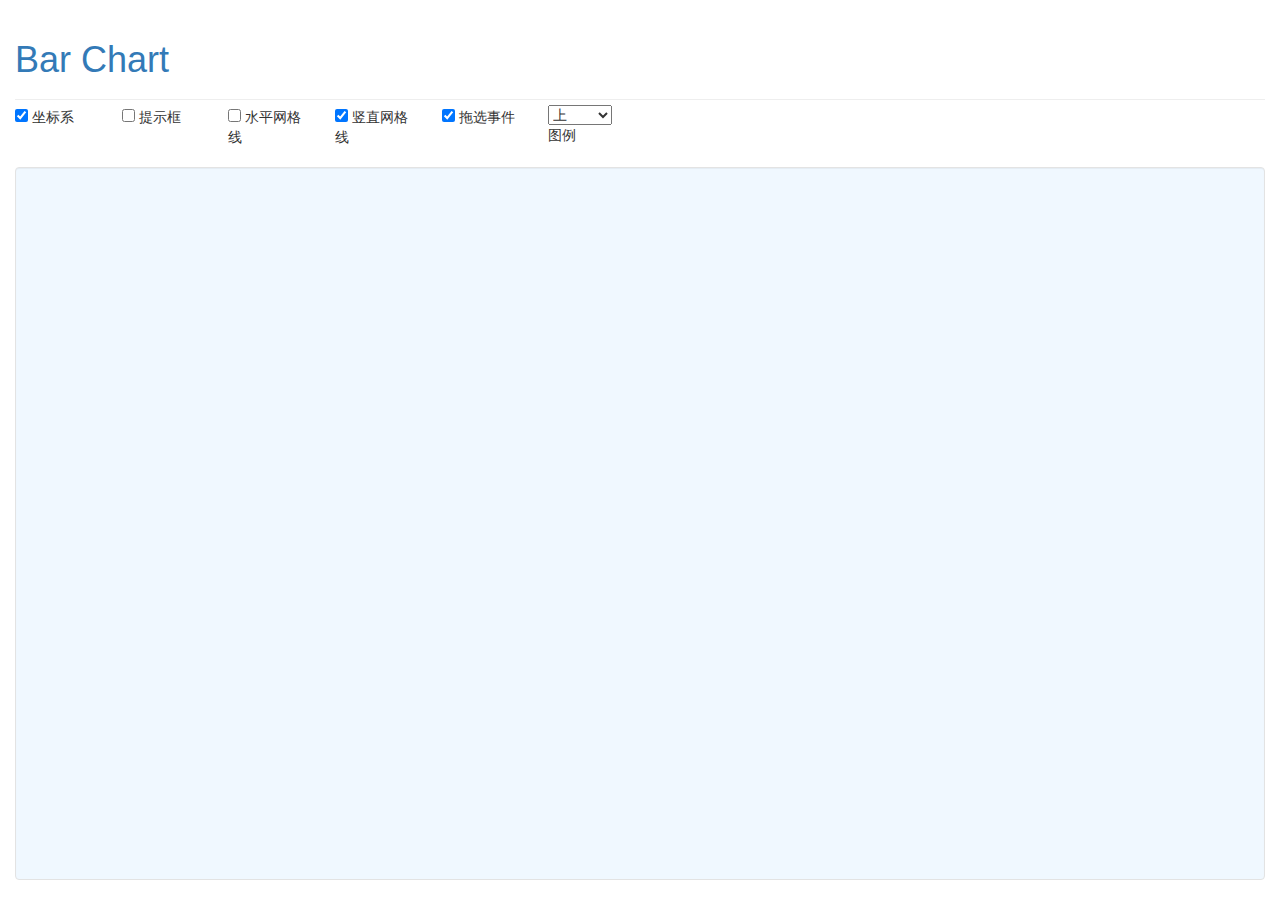
==== test/barchart.html @ 9da00111 "2015-07-03-001 init test template" ====
<!DOCTYPE html>
<html>
	<head>
		<meta charset="UTF-8" content="">
		<title>Bar Chart</title>
		
		<!-- ********plugin******** -->
		<link rel="stylesheet" type="text/css" href="css/bootstrap.min.css">
		<!-- ********custom******** -->
		<link rel="stylesheet" type="text/css" href="../src/common.css">
		<link rel="stylesheet" type="text/css" href="../src/barchart/barchart.css">
		<style type="text/css">
			.header a:hover{
				text-decoration: none;
			}
			.menu{
				margin-top: -15px;
				margin-bottom: 20px;
			}
			.chart{
				background-color: aliceblue;
			}
		</style>

		<!-- ********plugin******** -->
		<script type="text/javascript" src="js/jquery-2.1.4.min.js"></script>
		<script type="text/javascript" src="js/bootstrap.min.js"></script>
		<script type="text/javascript" src="js/d3.min.js"></script>
		<!-- ********custom******** -->
		<script type="text/javascript" src="../src/common.js"></script>
		<script type="text/javascript" src="../src/barchart/barchart.js"></script>

	</head>
	<body>
		<div class="container-fluid">
			<!-- Header -->
			<div class="page-header header">
				<h1>
					<a href="#">Bar Chart</a>
				</h1>
			</div>
			<!-- Menu -->
			<div class="row menu">
				<span class="col-md-1">
					<input type="checkbox" class="cursor-pointer" value="showLabel" checked="checked">
					<span class="cursor-pointer">坐标系</span>
				</span>
				<span class="col-md-1">
					<input type="checkbox" class="cursor-pointer" value="showTips">
					<span class="cursor-pointer">提示框</span>
				</span>
				<span class="col-md-1">
					<input type="checkbox" class="cursor-pointer" value="row">
					<span class="cursor-pointer">水平网格线</span>
				</span>
				<span class="col-md-1">
					<input type="checkbox" class="cursor-pointer" value="column" checked="checked">
					<span class="cursor-pointer">竖直网格线</span>
				</span>
				<span class="col-md-1">
					<input type="checkbox" class="cursor-pointer" value="brush" checked="checked">
					<span class="cursor-pointer">拖选事件</span>
				</span>
				<span class="col-md-1">
					<select name="legendPosition" class="cursor-pointer">
						<option value="none">不显示</option>
						<option value="top" selected="selected">上</option>
						<option value="bottom">下</option>
						<option value="left">左</option>
						<option value="right">右</option>
					</select>
					图例
				</span>
			</div>
			<!-- Chart -->
			<div class="well chart"></div>
		</div>

		<!-- script -->
		<script type="text/javascript">
			var RTimer = null;
			$(window).resize(function(event) {
				if (RTimer != null) clearTimeout(RTimer);
				RTimer = setTimeout(function () {
					var $chart = $('.chart');
					var pos = $chart.position();
					var WH = $(window).height();
					var CH = WH - pos.top - 60;
					if (CH < 300) CH = 300;
					$chart.height(CH);

					//--begin

					//--end
				}, 100);
			}).resize();

			$('.menu > span > span').unbind("click").click(function(event) {
				$(this).siblings('input[type=checkbox]').click();
			});
			$('.menu input[type=checkbox]').unbind("click").click(function(event) {
				//this.checked
			});
		</script>
	</body>
</html>
---- src/common.css ----
.cursor-pointer{
	cursor: pointer!important;
}
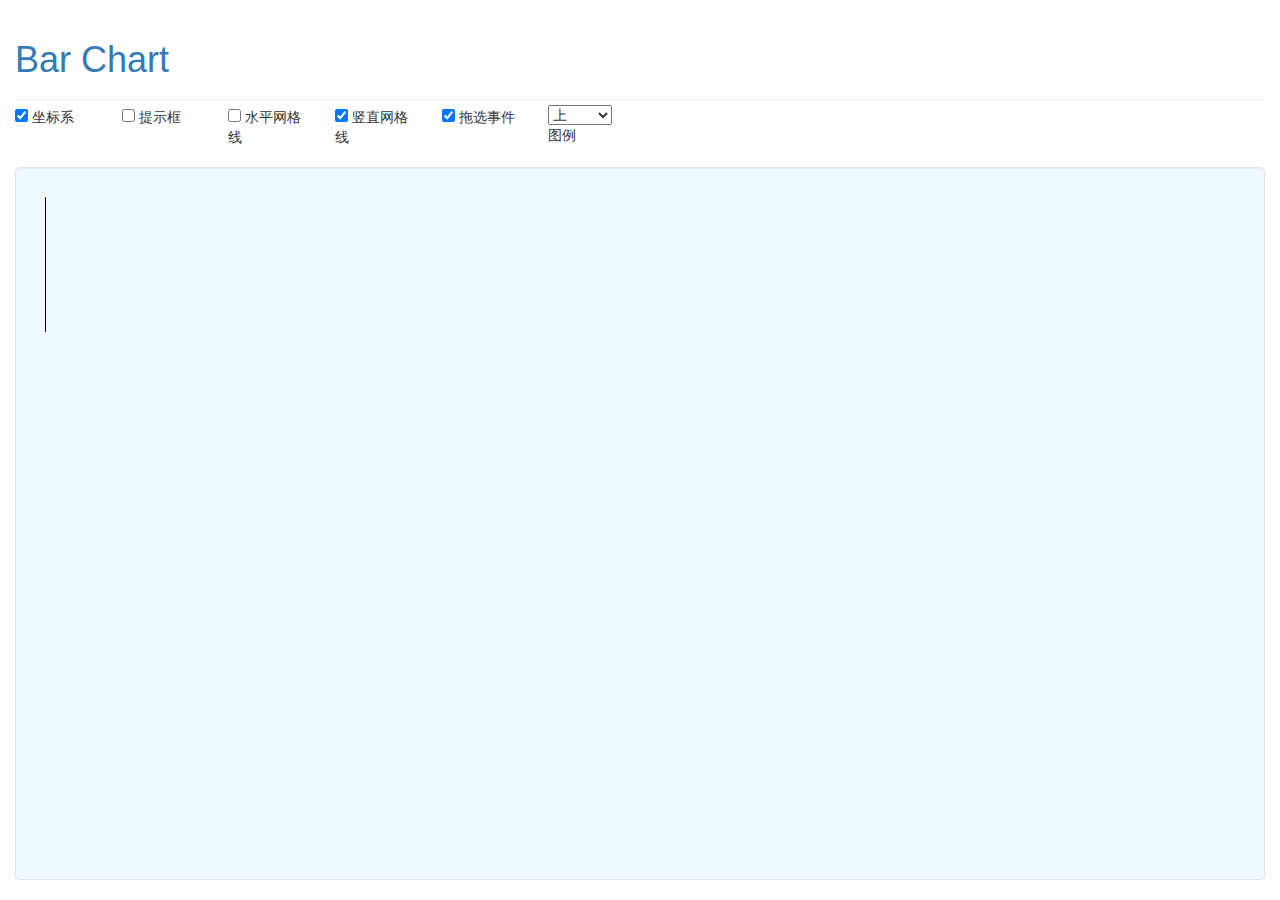
==== commit 7873b8b8: "2015-07-03-004 make bar-chart 40% finish some methods: architecture,API,_create,_init,_update,_redra" ====
--- a/test/barchart.html
+++ b/test/barchart.html
@@ -78,6 +78,35 @@
 
 		<!-- script -->
 		<script type="text/javascript">
+			//for ordinal
+			var NK = [
+				"A", "B", "C", "D", "E", "F", "G",
+				"H", "I", "J", "K", "L", "M", "N",
+				"O", "P", "Q", "R", "S", "T",
+				"U", "V", "W", "X", "Y", "Z"
+			];
+			//for time
+			var BT = (new Date()).getTime();
+			//the chart return api
+			var CAPI = null;
+
+			$('.chart').BarChart({
+				series: [
+					{name: "A", value: 10},
+					{name: "C", value: 50},
+				]
+			});
+
+			//build data by Math.random
+			function buildData () {}
+			function buildName (_) {
+				return NK[_ % NK.length] + (Math.floor(_ / NK.length) + 1);
+			}
+			function buildTime (_, __) {
+				return Math.floor(_ / __) + 1;
+			}
+
+			//for resize event(delay 100ms)
 			var RTimer = null;
 			$(window).resize(function(event) {
 				if (RTimer != null) clearTimeout(RTimer);
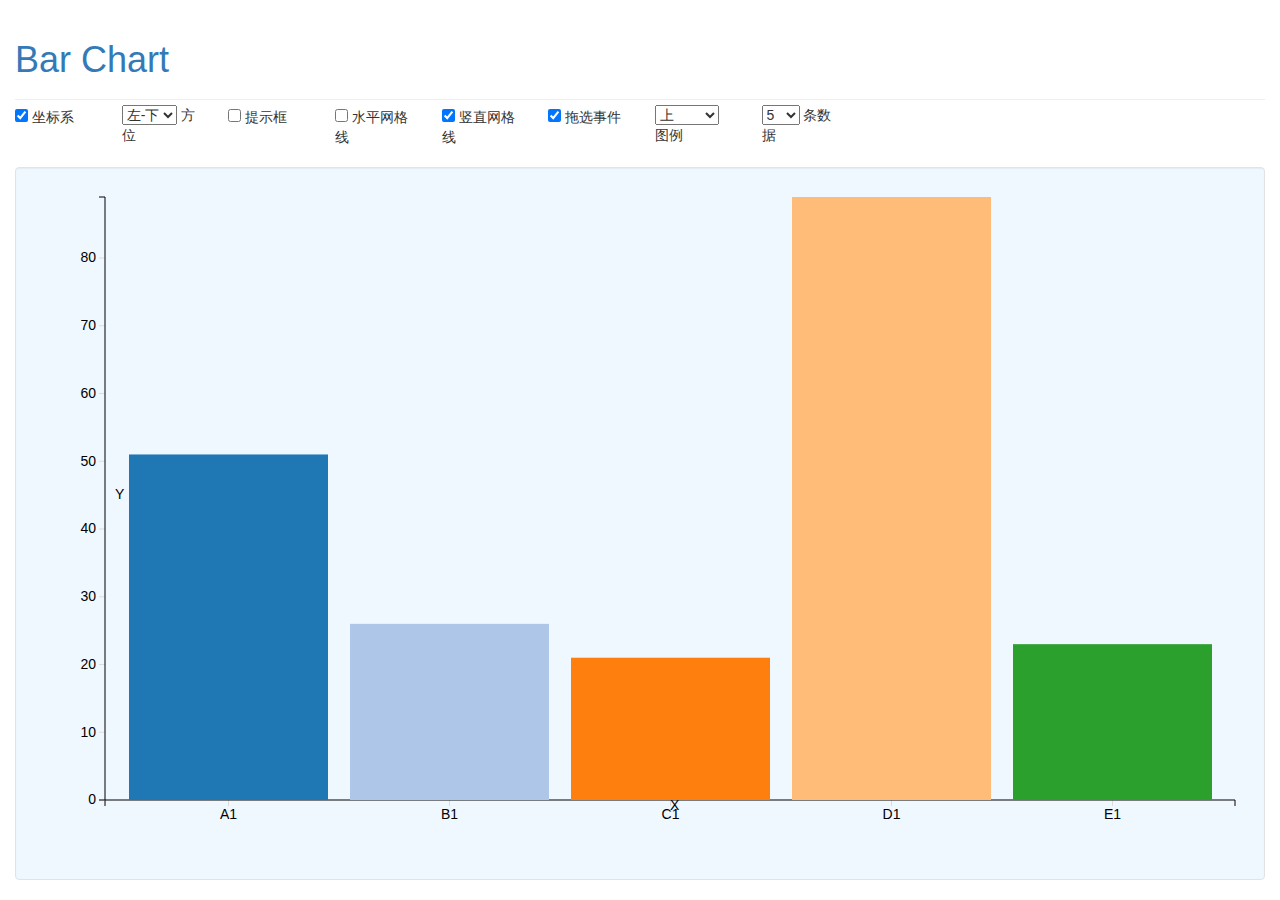
==== commit 08677d02: "2015-07-04-001 finish: the axis's orient, axis's position, update data, redraw, transition; but the " ====
--- a/test/barchart.html
+++ b/test/barchart.html
@@ -46,6 +46,15 @@
 					<span class="cursor-pointer">坐标系</span>
 				</span>
 				<span class="col-md-1">
+					<select name="axisPosition" class="cursor-pointer">
+						<option value="left-bottom" selected="selected">左-下</option>
+						<option value="left-top">左-上</option>
+						<option value="right-bottom">右-下</option>
+						<option value="right-top">右-上</option>
+					</select>
+					方位
+				</span>
+				<span class="col-md-1">
 					<input type="checkbox" class="cursor-pointer" value="showTips">
 					<span class="cursor-pointer">提示框</span>
 				</span>
@@ -71,6 +80,16 @@
 					</select>
 					图例
 				</span>
+				<span class="col-md-1">
+					<select name="dataCount" class="cursor-pointer">
+						<option value="5" selected="selected">5</option>
+						<option value="10">10</option>
+						<option value="20">20</option>
+						<option value="40">40</option>
+						<option value="80">80</option>
+					</select>
+					条数据
+				</span>
 			</div>
 			<!-- Chart -->
 			<div class="well chart"></div>
@@ -90,17 +109,26 @@
 			//the chart return api
 			var CAPI = null;
 
-			$('.chart').BarChart({
-				series: [
-					{name: "A", value: 10},
-					{name: "C", value: 50},
-				]
-			});
+			setTimeout(function () {
+				CAPI = $('.chart').BarChart({
+					series: buildData(5, 100)
+				});
+			}, 200);
 
 			//build data by Math.random
-			function buildData () {}
+			function buildData (count, multi10) {
+				if (count < 5) count = 5;
+				var _ = [];
+				for (var i = 0; i < count; i++) {
+					_.push({name: buildName(i), value: buildValue(multi10)});
+				}
+				return _;
+			}
 			function buildName (_) {
 				return NK[_ % NK.length] + (Math.floor(_ / NK.length) + 1);
+			}
+			function buildValue (_) {
+				return (Math.random() * _).toString().substring(0, _.toString().length);
 			}
 			function buildTime (_, __) {
 				return Math.floor(_ / __) + 1;
@@ -119,7 +147,7 @@
 					$chart.height(CH);
 
 					//--begin
-
+					CAPI && CAPI.redraw();
 					//--end
 				}, 100);
 			}).resize();
@@ -130,6 +158,20 @@
 			$('.menu input[type=checkbox]').unbind("click").click(function(event) {
 				//this.checked
 			});
+			$('.menu select').change(function(event) {
+				var key = $(this).attr("name");
+				var val = $(this).val();
+
+				if (key == "axisPosition") {
+					CAPI.setOption("axis_y", val.split("-")[0])
+						.setOption("axis_x", val.split("-")[1]);
+					return;
+				}
+				if (key == "dataCount") {
+					CAPI && CAPI.setOption("series", buildData(+val, 1000));
+					return;
+				}
+			});
 		</script>
 	</body>
 </html>--- a/src/common.css
+++ b/src/common.css
@@ -1,3 +1,12 @@
 .cursor-pointer{
 	cursor: pointer!important;
+}
+
+.axis .domain{
+	fill: none;
+	stroke: black;
+}
+.axis .tick > line{
+	stroke: gainsboro;
+	stroke-width: 1px;
 }--- a/src/barchart/barchart.css
+++ b/src/barchart/barchart.css
@@ -0,0 +1,4 @@
+.bar-chart{}
+.bar-chart .bar:hover{
+	opacity: 0.7;
+}